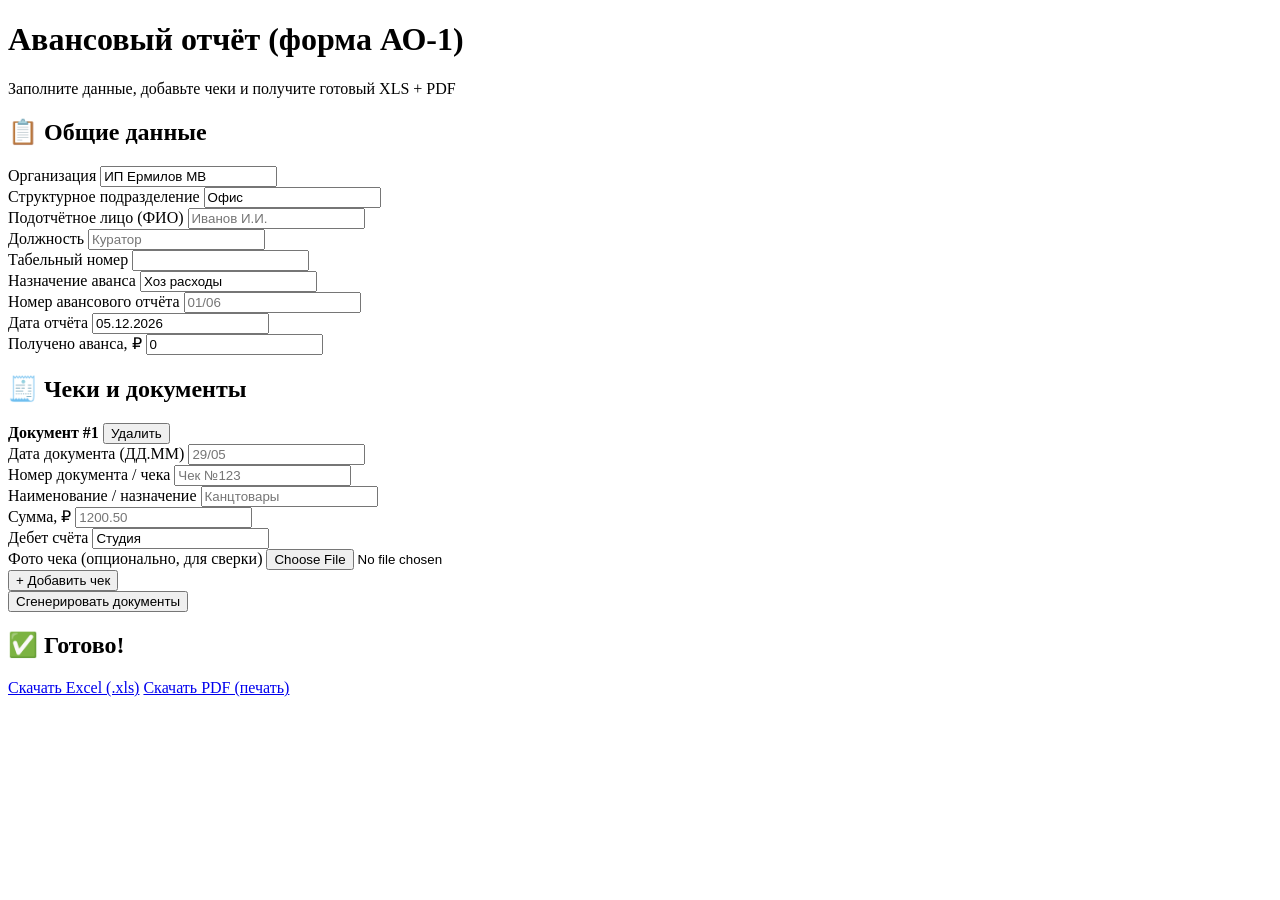
==== templates/index.html @ e8ed0f82 "1" ====
<!DOCTYPE html>
<html lang="ru">
<head>
    <meta charset="UTF-8">
    <meta name="viewport" content="width=device-width, initial-scale=1.0">
    <title>Авансовый отчёт — Генератор АО-1</title>
    <link rel="stylesheet" href="{{ url_for('static', filename='style.css') }}">
</head>
<body>
    <div class="container">
        <header>
            <h1>Авансовый отчёт (форма АО-1)</h1>
            <p class="subtitle">Заполните данные, добавьте чеки и получите готовый XLS + PDF</p>
        </header>

        <form id="aoForm" onsubmit="event.preventDefault(); generate();">
            <section class="card">
                <h2>📋 Общие данные</h2>
                <div class="grid">
                    <div class="field">
                        <label for="organization">Организация</label>
                        <input type="text" id="organization" value="ИП Ермилов МВ">
                    </div>
                    <div class="field">
                        <label for="department">Структурное подразделение</label>
                        <input type="text" id="department" value="Офис">
                    </div>
                    <div class="field">
                        <label for="fio">Подотчётное лицо (ФИО)</label>
                        <input type="text" id="fio" placeholder="Иванов И.И." required>
                    </div>
                    <div class="field">
                        <label for="position">Должность</label>
                        <input type="text" id="position" placeholder="Куратор" required>
                    </div>
                    <div class="field">
                        <label for="tab_number">Табельный номер</label>
                        <input type="text" id="tab_number">
                    </div>
                    <div class="field">
                        <label for="purpose">Назначение аванса</label>
                        <input type="text" id="purpose" value="Хоз расходы">
                    </div>
                    <div class="field">
                        <label for="report_number">Номер авансового отчёта</label>
                        <input type="text" id="report_number" placeholder="01/06">
                    </div>
                    <div class="field">
                        <label for="report_date">Дата отчёта</label>
                        <input type="text" id="report_date" placeholder="ДД.ММ.ГГГГ" required>
                    </div>
                    <div class="field">
                        <label for="advance_received">Получено аванса, ₽</label>
                        <input type="number" id="advance_received" step="0.01" value="0">
                    </div>
                </div>
            </section>

            <section class="card">
                <h2>🧾 Чеки и документы</h2>
                <div id="checksContainer"></div>
                <button type="button" class="btn-secondary" onclick="addCheck()">+ Добавить чек</button>
            </section>

            <div class="actions">
                <button type="submit" class="btn-primary">Сгенерировать документы</button>
            </div>
        </form>

        <div id="result" class="result hidden">
            <h2>✅ Готово!</h2>
            <div class="downloads">
                <a id="linkXls" href="#" class="btn-download" download>Скачать Excel (.xls)</a>
                <a id="linkPdf" href="#" class="btn-download" download>Скачать PDF (печать)</a>
            </div>
        </div>

        <div id="error" class="error hidden"></div>
    </div>

    <script>
        let checkCounter = 0;

        function addCheck(data = {}) {
            checkCounter++;
            const container = document.getElementById('checksContainer');
            const div = document.createElement('div');
            div.className = 'check-card';
            div.id = `check_${checkCounter}`;
            div.innerHTML = `
                <div class="check-header">
                    <strong>Документ #${checkCounter}</strong>
                    <button type="button" class="btn-remove" onclick="removeCheck(${checkCounter})">Удалить</button>
                </div>
                <div class="grid">
                    <div class="field">
                        <label>Дата документа (ДД.ММ)</label>
                        <input type="text" class="doc_date" value="${data.doc_date || ''}" placeholder="29/05" required>
                    </div>
                    <div class="field">
                        <label>Номер документа / чека</label>
                        <input type="text" class="doc_number" value="${data.doc_number || ''}" placeholder="Чек №123">
                    </div>
                    <div class="field">
                        <label>Наименование / назначение</label>
                        <input type="text" class="name" value="${data.name || ''}" placeholder="Канцтовары" required>
                    </div>
                    <div class="field">
                        <label>Сумма, ₽</label>
                        <input type="number" class="amount" step="0.01" value="${data.amount || ''}" placeholder="1200.50" required>
                    </div>
                    <div class="field">
                        <label>Дебет счёта</label>
                        <input type="text" class="debit_account" value="${data.debit_account || 'Студия'}" placeholder="Студия">
                    </div>
                    <div class="field fullwidth">
                        <label>Фото чека (опционально, для сверки)</label>
                        <input type="file" class="photo" accept="image/*">
                    </div>
                </div>
            `;
            container.appendChild(div);
        }

        function removeCheck(id) {
            const el = document.getElementById(`check_${id}`);
            if (el) el.remove();
        }

        // Add first check by default
        addCheck();

        // Auto-fill today's date
        const today = new Date();
        const dd = String(today.getDate()).padStart(2, '0');
        const mm = String(today.getMonth() + 1).padStart(2, '0');
        const yyyy = today.getFullYear();
        document.getElementById('report_date').value = `${dd}.${mm}.${yyyy}`;

        async function generate() {
            const btn = document.querySelector('.btn-primary');
            btn.disabled = true;
            btn.textContent = 'Генерация...';

            const checks = [];
            document.querySelectorAll('.check-card').forEach(card => {
                checks.push({
                    doc_date: card.querySelector('.doc_date').value,
                    doc_number: card.querySelector('.doc_number').value,
                    name: card.querySelector('.name').value,
                    amount: parseFloat(card.querySelector('.amount').value) || 0,
                    debit_account: card.querySelector('.debit_account').value,
                });
            });

            const payload = {
                data: {
                    organization: document.getElementById('organization').value,
                    department: document.getElementById('department').value,
                    fio: document.getElementById('fio').value,
                    position: document.getElementById('position').value,
                    tab_number: document.getElementById('tab_number').value,
                    purpose: document.getElementById('purpose').value,
                    report_number: document.getElementById('report_number').value,
                    report_date: document.getElementById('report_date').value,
                    advance_received: document.getElementById('advance_received').value,
                },
                checks: checks
            };

            try {
                const res = await fetch('/generate', {
                    method: 'POST',
                    headers: {'Content-Type': 'application/json'},
                    body: JSON.stringify(payload)
                });
                const json = await res.json();

                const resultBox = document.getElementById('result');
                const errorBox = document.getElementById('error');

                if (json.success) {
                    resultBox.classList.remove('hidden');
                    errorBox.classList.add('hidden');
                    document.getElementById('linkXls').href = json.xls;
                    document.getElementById('linkPdf').href = json.pdf;
                } else {
                    throw new Error(json.error || 'Ошибка генерации');
                }
            } catch (e) {
                document.getElementById('error').textContent = 'Ошибка: ' + e.message;
                document.getElementById('error').classList.remove('hidden');
                document.getElementById('result').classList.add('hidden');
            } finally {
                btn.disabled = false;
                btn.textContent = 'Сгенерировать документы';
            }
        }
    </script>
</body>
</html>
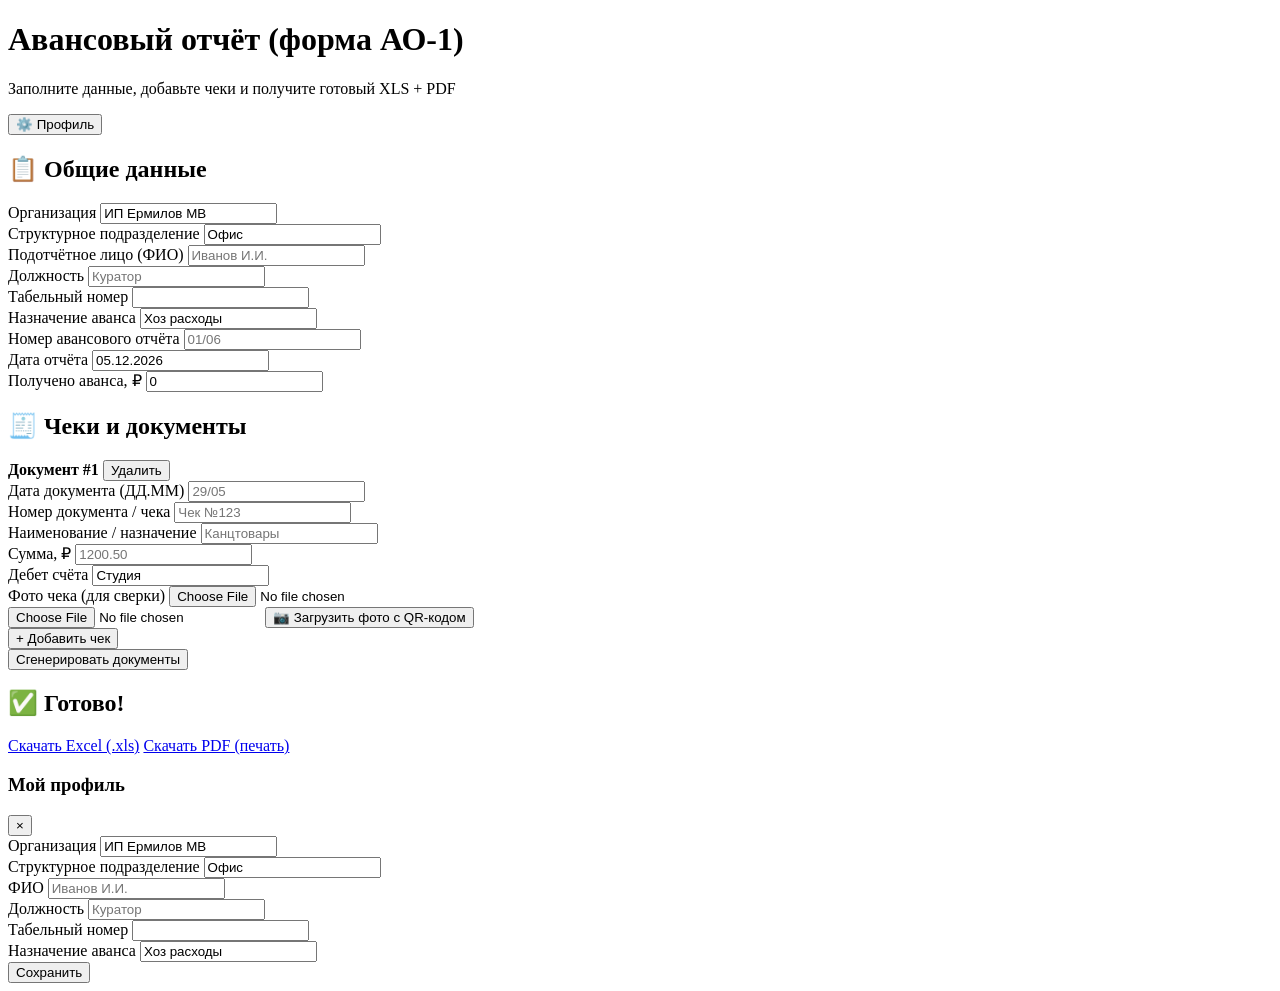
==== commit 4d3b28e9: "чеки" ====
--- a/templates/index.html
+++ b/templates/index.html
@@ -9,8 +9,13 @@
 <body>
     <div class="container">
         <header>
-            <h1>Авансовый отчёт (форма АО-1)</h1>
-            <p class="subtitle">Заполните данные, добавьте чеки и получите готовый XLS + PDF</p>
+            <div class="header-top">
+                <div>
+                    <h1>Авансовый отчёт (форма АО-1)</h1>
+                    <p class="subtitle">Заполните данные, добавьте чеки и получите готовый XLS + PDF</p>
+                </div>
+                <button type="button" class="btn-profile" onclick="openProfileModal()">⚙️ Профиль</button>
+            </div>
         </header>
 
         <form id="aoForm" onsubmit="event.preventDefault(); generate();">
@@ -78,8 +83,48 @@
         <div id="error" class="error hidden"></div>
     </div>
 
+    <!-- Profile Modal -->
+    <div id="profileModal" class="modal hidden">
+        <div class="modal-content">
+            <div class="modal-header">
+                <h3>Мой профиль</h3>
+                <button type="button" class="btn-remove" onclick="closeProfileModal()">&times;</button>
+            </div>
+            <div class="modal-body">
+                <div class="field">
+                    <label>Организация</label>
+                    <input type="text" id="prof_organization" value="ИП Ермилов МВ">
+                </div>
+                <div class="field">
+                    <label>Структурное подразделение</label>
+                    <input type="text" id="prof_department" value="Офис">
+                </div>
+                <div class="field">
+                    <label>ФИО</label>
+                    <input type="text" id="prof_fio" placeholder="Иванов И.И.">
+                </div>
+                <div class="field">
+                    <label>Должность</label>
+                    <input type="text" id="prof_position" placeholder="Куратор">
+                </div>
+                <div class="field">
+                    <label>Табельный номер</label>
+                    <input type="text" id="prof_tab_number">
+                </div>
+                <div class="field">
+                    <label>Назначение аванса</label>
+                    <input type="text" id="prof_purpose" value="Хоз расходы">
+                </div>
+            </div>
+            <div class="modal-footer">
+                <button type="button" class="btn-primary" onclick="saveProfile()">Сохранить</button>
+            </div>
+        </div>
+    </div>
+
     <script>
         let checkCounter = 0;
+        let profile = {};
 
         function addCheck(data = {}) {
             checkCounter++;
@@ -114,10 +159,15 @@
                         <input type="text" class="debit_account" value="${data.debit_account || 'Студия'}" placeholder="Студия">
                     </div>
                     <div class="field fullwidth">
-                        <label>Фото чека (опционально, для сверки)</label>
+                        <label>Фото чека (для сверки)</label>
                         <input type="file" class="photo" accept="image/*">
                     </div>
                 </div>
+                <div class="qr-row">
+                    <input type="file" class="qr-image" accept="image/*" onchange="uploadQr(this, ${checkCounter})">
+                    <button type="button" class="btn-scan" onclick="this.previousElementSibling.click()">📷 Загрузить фото с QR-кодом</button>
+                </div>
+                <div class="qr-status"></div>
             `;
             container.appendChild(div);
         }
@@ -125,6 +175,114 @@
         function removeCheck(id) {
             const el = document.getElementById(`check_${id}`);
             if (el) el.remove();
+        }
+
+        async function loadProfile() {
+            try {
+                const res = await fetch('/api/profile');
+                profile = await res.json();
+                applyProfileToForm();
+                syncProfileModal();
+            } catch (e) {
+                console.error('Не удалось загрузить профиль', e);
+            }
+        }
+
+        function applyProfileToForm() {
+            if (profile.organization) document.getElementById('organization').value = profile.organization;
+            if (profile.department) document.getElementById('department').value = profile.department;
+            if (profile.fio) document.getElementById('fio').value = profile.fio;
+            if (profile.position) document.getElementById('position').value = profile.position;
+            if (profile.tab_number) document.getElementById('tab_number').value = profile.tab_number;
+            if (profile.purpose) document.getElementById('purpose').value = profile.purpose;
+        }
+
+        function syncProfileModal() {
+            document.getElementById('prof_organization').value = profile.organization || '';
+            document.getElementById('prof_department').value = profile.department || '';
+            document.getElementById('prof_fio').value = profile.fio || '';
+            document.getElementById('prof_position').value = profile.position || '';
+            document.getElementById('prof_tab_number').value = profile.tab_number || '';
+            document.getElementById('prof_purpose').value = profile.purpose || '';
+        }
+
+        function openProfileModal() {
+            syncProfileModal();
+            document.getElementById('profileModal').classList.remove('hidden');
+        }
+
+        function closeProfileModal() {
+            document.getElementById('profileModal').classList.add('hidden');
+        }
+
+        async function saveProfile() {
+            const payload = {
+                organization: document.getElementById('prof_organization').value,
+                department: document.getElementById('prof_department').value,
+                fio: document.getElementById('prof_fio').value,
+                position: document.getElementById('prof_position').value,
+                tab_number: document.getElementById('prof_tab_number').value,
+                purpose: document.getElementById('prof_purpose').value,
+            };
+            try {
+                const res = await fetch('/api/profile', {
+                    method: 'POST',
+                    headers: {'Content-Type': 'application/json'},
+                    body: JSON.stringify(payload)
+                });
+                const json = await res.json();
+                if (json.success) {
+                    profile = json.profile;
+                    applyProfileToForm();
+                    closeProfileModal();
+                    alert('Профиль сохранён!');
+                }
+            } catch (e) {
+                alert('Ошибка сохранения профиля');
+            }
+        }
+
+        async function uploadQr(input, checkId) {
+            const card = document.getElementById(`check_${checkId}`);
+            const statusEl = card.querySelector('.qr-status');
+            statusEl.textContent = '🔍 Распознаём QR-код...';
+            statusEl.style.color = '#666';
+
+            if (!input.files || !input.files[0]) {
+                statusEl.textContent = '';
+                return;
+            }
+
+            const file = input.files[0];
+            const formData = new FormData();
+            formData.append('qr_image', file);
+
+            try {
+                const res = await fetch('/parse_qr_image', {
+                    method: 'POST',
+                    body: formData
+                });
+                const json = await res.json();
+
+                if (!json.success) {
+                    statusEl.textContent = '❌ ' + (json.error || 'Ошибка распознавания');
+                    statusEl.style.color = '#b91c1c';
+                    return;
+                }
+
+                if (json.parsed.doc_date) card.querySelector('.doc_date').value = json.parsed.doc_date;
+                if (json.parsed.amount) card.querySelector('.amount').value = json.parsed.amount;
+                if (json.parsed.doc_number) card.querySelector('.doc_number').value = json.parsed.doc_number;
+
+                statusEl.textContent = '✅ QR распознан. Введите наименование товара вручную.';
+                statusEl.style.color = '#059669';
+
+                card.style.background = '#dcfce7';
+                setTimeout(() => card.style.background = '', 600);
+            } catch (e) {
+                statusEl.textContent = '❌ Ошибка: ' + e.message;
+                statusEl.style.color = '#b91c1c';
+            }
         }
 
         // Add first check by default
@@ -136,6 +294,9 @@
         const mm = String(today.getMonth() + 1).padStart(2, '0');
         const yyyy = today.getFullYear();
         document.getElementById('report_date').value = `${dd}.${mm}.${yyyy}`;
+
+        // Load profile on startup
+        loadProfile();
 
         async function generate() {
             const btn = document.querySelector('.btn-primary');
